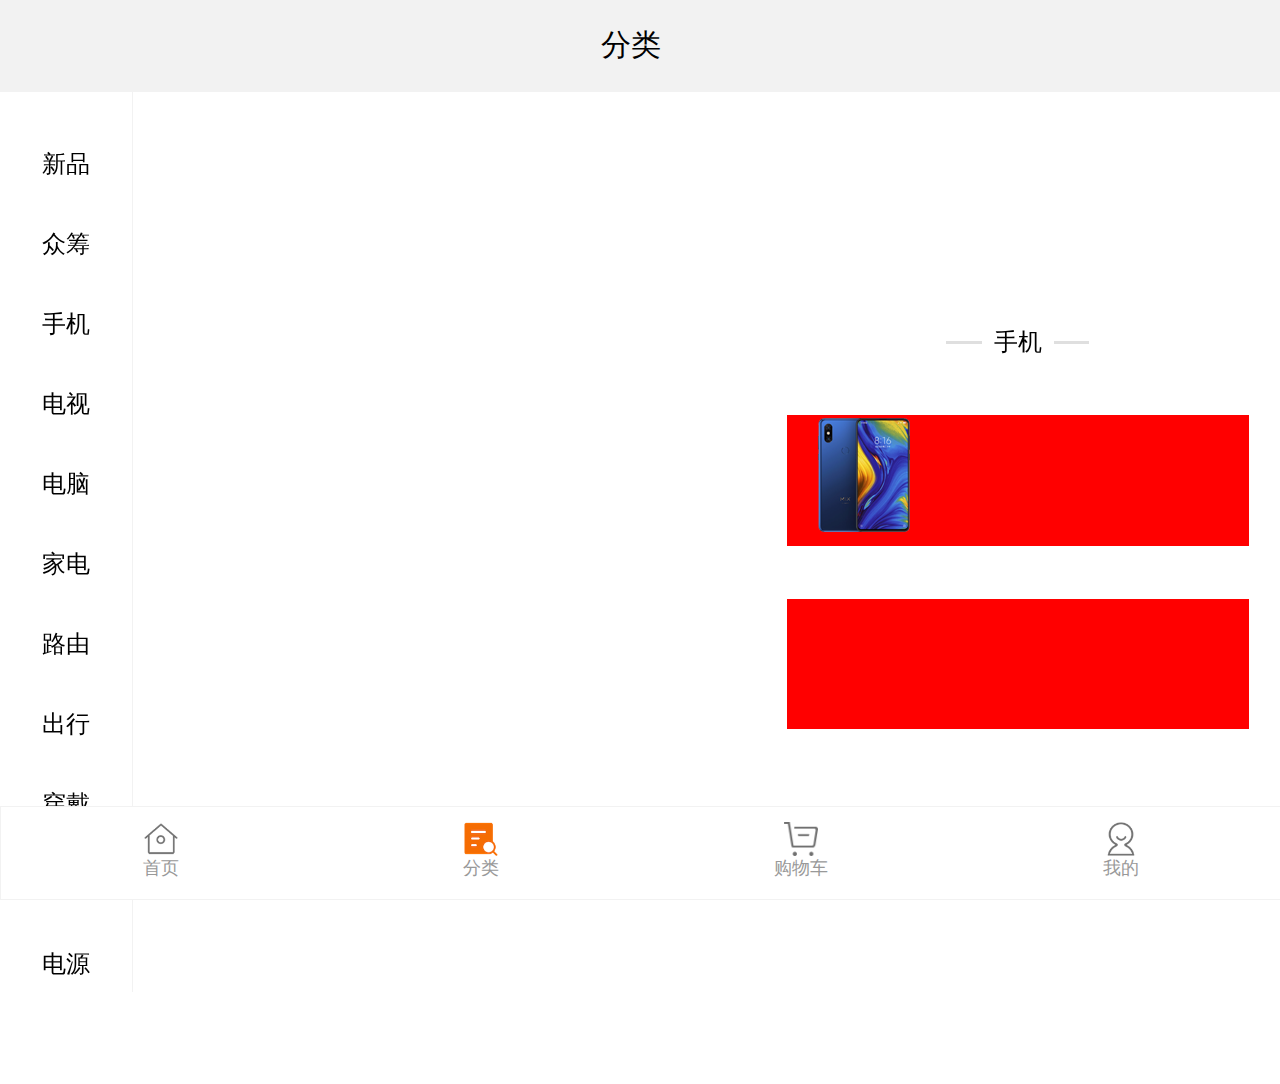
==== classification.html @ 658080e8 "111" ====
<!DOCTYPE html>
<html lang="zh">
<head>
	<meta charset="UTF-8">
	<meta name="viewport" content="width=device-width, initial-scale=1.0">
	<meta http-equiv="X-UA-Compatible" content="ie=edge">
	<link rel="stylesheet" href="css/foot.css">
	<link rel="stylesheet" href="css/base.css">
	<link rel="stylesheet" href="css/classifica.css">
	<script src="js/rem.js" type="text/javascript" charset="utf-8"></script>
	<title>小米</title>
</head>
<body>
	<div class="box">
		<!-- 头部 -->
		<header class="hd">
			<i class="iconfont i1">&#xe6bc;</i>
			<span>分类</span>
			<i class="iconfont i2">&#xe627;</i>
		</header>
		<!-- 头部结束 -->
		<!-- 中间 -->
		<main class="middle">
			<aside class="si">
				<div>新品</div>
				<div>众筹</div>
				<div>手机</div>
				<div>电视</div>
				<div>电脑</div>
				<div>家电</div>
				<div>路由</div>
				<div>出行</div>
				<div>穿戴</div>
				<div>智能</div>
				<div>电源</div>
				<div>健康</div>
				<div>灯具</div>
				<div>儿童</div>
			</aside>
			<aside class="si-rg">
				<div class="back"></div>
				<div class="phone">
					<div class="line"></div>
					<span>手机</span>
					<div class="line"></div>
				</div>
				<ul class="sml">
					<li>
						<img src="img/shouji1.png">
					</li>
					<li></li>
					<li></li>
					<li></li>
					<li></li>
					<li></li>
				</ul>
			</aside>
		</main>
		<!-- 中间结束 -->
		<!-- /* 尾部 */ -->
		<footer class="bd">
			<div class="hezi">
				<a href="index.html">
					<img src="img/shouye2.png" >
					<span>首页</span>
				</a>
			</div>
			<div class="hezi">
				<a href="">
					<img src="img/fenlei1.png" >
					<span>分类</span>
				</a>
			</div>
			<div class="hezi">
				<a href="">
					<img src="img/gouwuche2.png" >
					<span>购物车</span>
				</a>
			</div>
			<div class="hezi">
				<a href="person.html" class="it">
					<img src="img/geren2.png" >
					<span>我的</span>
				</a>
			</div>
		</footer>
		<!-- /* 尾部结束 */ -->
	</div>
</body>
</html>
---- css/foot.css ----
/* 结尾 */
.bd{
	width: 100%;
	height: 1.55rem;
	background: #FFFFFF;
	position: fixed;
	left: 0;
	bottom: 0;
	border: 1px solid #f2f2f2;
}
.bd .hezi{
	width: 25%;
	height: 100%;
    background: #fff;
	float: left;
	text-align: center;
	color: #999;
}
.bd .hezi a{
	margin-top: 0.25rem;
	font-size: 0.3rem;
	display: block;
	display: flex;
	flex-direction: column;
    justify-content: center;
	color: #999;
}
.bd .hezi a>img{
	width: 0.57rem;
	height: 0.57rem;
	align-self: center;
}
.bd :nth-child(1){
	color: #ff6700;
}
/* 结尾结束/ */
---- css/base.css ----
*{
	margin: 0;
	padding: 0;
}
ul,li{
	list-style: none;
}
a{
	text-decoration: none;
}
@font-face {
  font-family: 'iconfont';  /* project id 974149 */
  src: url('//at.alicdn.com/t/font_974149_saw0ke1eqej.eot');
  src: url('//at.alicdn.com/t/font_974149_saw0ke1eqej.eot?#iefix') format('embedded-opentype'),
  url('//at.alicdn.com/t/font_974149_saw0ke1eqej.woff') format('woff'),
  url('//at.alicdn.com/t/font_974149_saw0ke1eqej.ttf') format('truetype'),
  url('//at.alicdn.com/t/font_974149_saw0ke1eqej.svg#iconfont') format('svg');
}


.iconfont{
	font-family: "iconfont";
}
---- css/classifica.css ----
.box{
	max-width: 640px;
	height: 100vh;
	background: #fff;
	margin: 0 auto;
}
/* 头部 */
.hd{
	width: 100%;
	height: 1.55rem;
	position: fixed;
	left: 0;
	top: 0;
	display: flex;
	align-items: center;
	padding: 0 0.55rem;
	box-sizing: border-box;
	justify-content: space-between;
	background: #f2f2f2;
}
.hd .i1{
	width: 0.35rem;
	height: 0.65rem;
	font-size: 0.6rem;
	font-style: normal;
	
}
.hd>span{
	font-size: 0.5rem;
}
.hd .i2{
	font-size: 0.6rem;
    width: 0.66rem;
	font-style: normal;
}
/* 头部结束 */
/* 中间 */
.middle{
	width: 100%;
	height: 100%;
	padding: 1.55rem 0;
	margin: 0 auto;
	display: flex;
}
.si{
	width: 2.25rem;
	height: 100%;
	border-right: 1px solid #f2f2f2;
	overflow-y: auto;
	box-sizing: border-box;
	position: fixed;
	top: 1.55rem;
	left: 0;
}
.middle .si::-webkit-scrollbar{
	width: 0;
}
.si>div{
	width: 100%;
	height: 1.35rem;
	text-align: center;
	font-size: 0.4rem;
	box-sizing: border-box;
	padding-top: 0.95rem;
}
.si div:active{
	color: #ff6700;
	font-size: 0.5rem;
}
.si-rg{
	width: 8.85rem;
	height: 100%;
	overflow-y: auto;
	padding: 0 0.53rem;
	box-sizing: border-box;
	position: fixed;
	top: 1.55rem;
	right: 0;
}
.si-rg::-webkit-scrollbar{
	width: 0;
}
.si-rg .back{
	background: url(https://i8.mifile.cn/v1/a1/3b9051f0-9e78-3ea9-dc8a-aed54060d94c!500x200.webp)no-repeat center center/100% auto;
	width: 100%;
	height: 3rem;
}
.phone{
	width: 100%;
	height: 2.46rem;
	display: flex;
	align-items: center;
	justify-content: center;
}
.phone .line{
	width: 0.6rem;
	height: 0.05rem;
	background: #dfdfdf;
}
.phone>span{
	font-size: 0.4rem;
	margin: 0 0.2rem;
}
.sml{
	width: 100%;
	height: 5.3rem;
	display: flex;
	flex-wrap: wrap;
	align-content: space-between;
}
.sml li{
	width: 33.3333%;
	height: 2.2rem;
	background: red;
	display: flex;
	flex-direction: column;
	align-items: center;
}

/* 中间结束 */
/* 尾部 */
/* 尾部结束 */
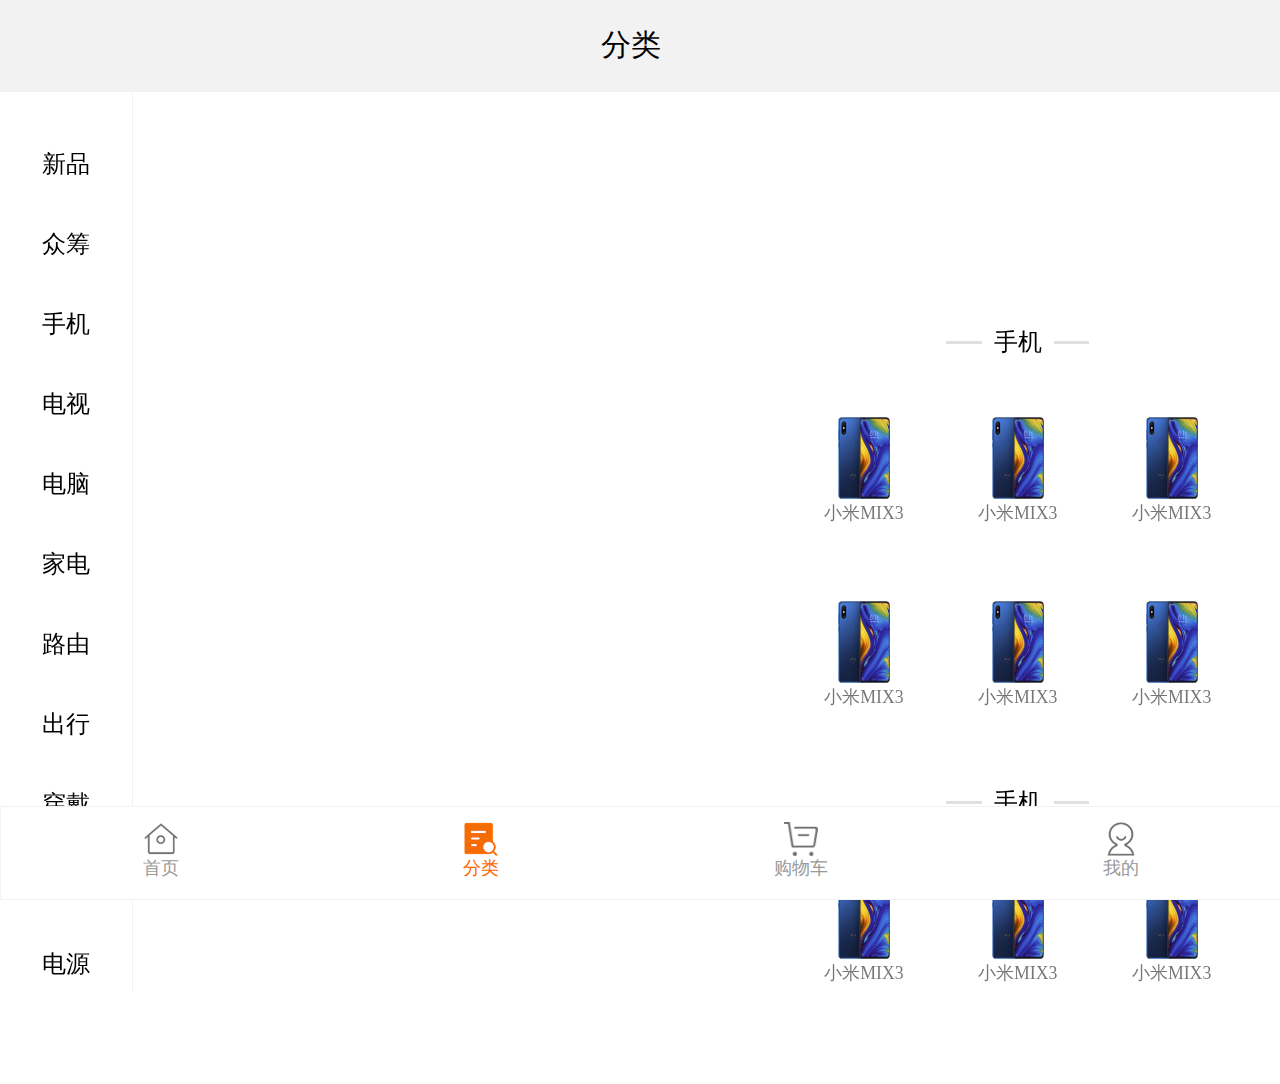
==== commit 30126291: "111" ====
--- a/classification.html
+++ b/classification.html
@@ -47,12 +47,59 @@
 				<ul class="sml">
 					<li>
 						<img src="img/shouji1.png">
+						<p>小米MIX3</p>
 					</li>
-					<li></li>
-					<li></li>
-					<li></li>
-					<li></li>
-					<li></li>
+					<li>
+						<img src="img/shouji1.png">
+						<p>小米MIX3</p>
+					</li>
+					<li>
+						<img src="img/shouji1.png">
+						<p>小米MIX3</p>
+					</li>
+					<li>
+						<img src="img/shouji1.png">
+						<p>小米MIX3</p>
+					</li>
+					<li>
+						<img src="img/shouji1.png">
+						<p>小米MIX3</p>
+					</li>
+					<li>
+						<img src="img/shouji1.png">
+						<p>小米MIX3</p>
+					</li>
+				</ul>
+				<div class="phone">
+					<div class="line"></div>
+					<span>手机</span>
+					<div class="line"></div>
+				</div>
+				<ul class="sml">
+					<li>
+						<img src="img/shouji1.png">
+						<p>小米MIX3</p>
+					</li>
+					<li>
+						<img src="img/shouji1.png">
+						<p>小米MIX3</p>
+					</li>
+					<li>
+						<img src="img/shouji1.png">
+						<p>小米MIX3</p>
+					</li>
+					<li>
+						<img src="img/shouji1.png">
+						<p>小米MIX3</p>
+					</li>
+					<li>
+						<img src="img/shouji1.png">
+						<p>小米MIX3</p>
+					</li>
+					<li>
+						<img src="img/shouji1.png">
+						<p>小米MIX3</p>
+					</li>
 				</ul>
 			</aside>
 		</main>
@@ -66,7 +113,7 @@
 				</a>
 			</div>
 			<div class="hezi">
-				<a href="">
+				<a href="" class="itt">
 					<img src="img/fenlei1.png" >
 					<span>分类</span>
 				</a>
--- a/css/classifica.css
+++ b/css/classifica.css
@@ -100,6 +100,7 @@
 .phone>span{
 	font-size: 0.4rem;
 	margin: 0 0.2rem;
+	font-weight: 400;
 }
 .sml{
 	width: 100%;
@@ -111,12 +112,19 @@
 .sml li{
 	width: 33.3333%;
 	height: 2.2rem;
-	background: red;
 	display: flex;
 	flex-direction: column;
 	align-items: center;
 }
-
+.sml li img{
+	width: 1.15rem;
+	height: 1.45rem;
+}
+.sml li p{
+	font-size: 0.3rem;
+	color: rgba(0,0,0,.54);
+}
 /* 中间结束 */
 /* 尾部 */
+.bd .hezi a.itt{color: #ff6700;}
 /* 尾部结束 */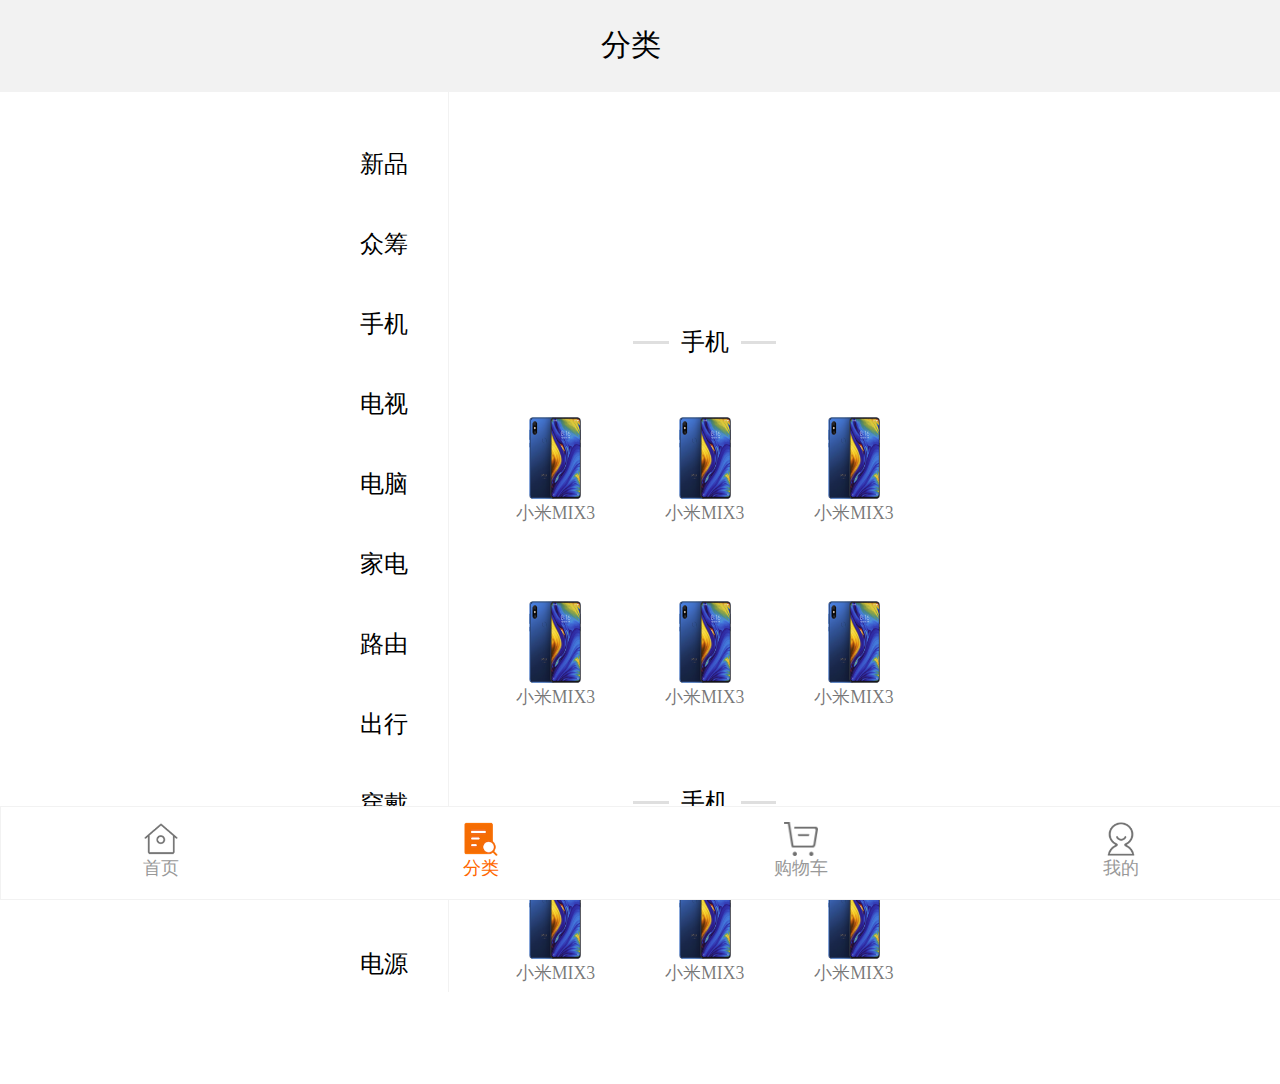
==== commit 7b0adc86: "111" ====
--- a/classification.html
+++ b/classification.html
@@ -119,7 +119,7 @@
 				</a>
 			</div>
 			<div class="hezi">
-				<a href="">
+				<a href="shopping cart.html">
 					<img src="img/gouwuche2.png" >
 					<span>购物车</span>
 				</a>
--- a/css/base.css
+++ b/css/base.css
@@ -10,11 +10,11 @@
 }
 @font-face {
   font-family: 'iconfont';  /* project id 974149 */
-  src: url('//at.alicdn.com/t/font_974149_saw0ke1eqej.eot');
-  src: url('//at.alicdn.com/t/font_974149_saw0ke1eqej.eot?#iefix') format('embedded-opentype'),
-  url('//at.alicdn.com/t/font_974149_saw0ke1eqej.woff') format('woff'),
-  url('//at.alicdn.com/t/font_974149_saw0ke1eqej.ttf') format('truetype'),
-  url('//at.alicdn.com/t/font_974149_saw0ke1eqej.svg#iconfont') format('svg');
+  src: url('//at.alicdn.com/t/font_974149_zbhnevqnay8.eot');
+  src: url('//at.alicdn.com/t/font_974149_zbhnevqnay8.eot?#iefix') format('embedded-opentype'),
+  url('//at.alicdn.com/t/font_974149_zbhnevqnay8.woff') format('woff'),
+  url('//at.alicdn.com/t/font_974149_zbhnevqnay8.ttf') format('truetype'),
+  url('//at.alicdn.com/t/font_974149_zbhnevqnay8.svg#iconfont') format('svg');
 }
 
 
--- a/css/classifica.css
+++ b/css/classifica.css
@@ -48,9 +48,6 @@
 	border-right: 1px solid #f2f2f2;
 	overflow-y: auto;
 	box-sizing: border-box;
-	position: fixed;
-	top: 1.55rem;
-	left: 0;
 }
 .middle .si::-webkit-scrollbar{
 	width: 0;
@@ -73,9 +70,6 @@
 	overflow-y: auto;
 	padding: 0 0.53rem;
 	box-sizing: border-box;
-	position: fixed;
-	top: 1.55rem;
-	right: 0;
 }
 .si-rg::-webkit-scrollbar{
 	width: 0;
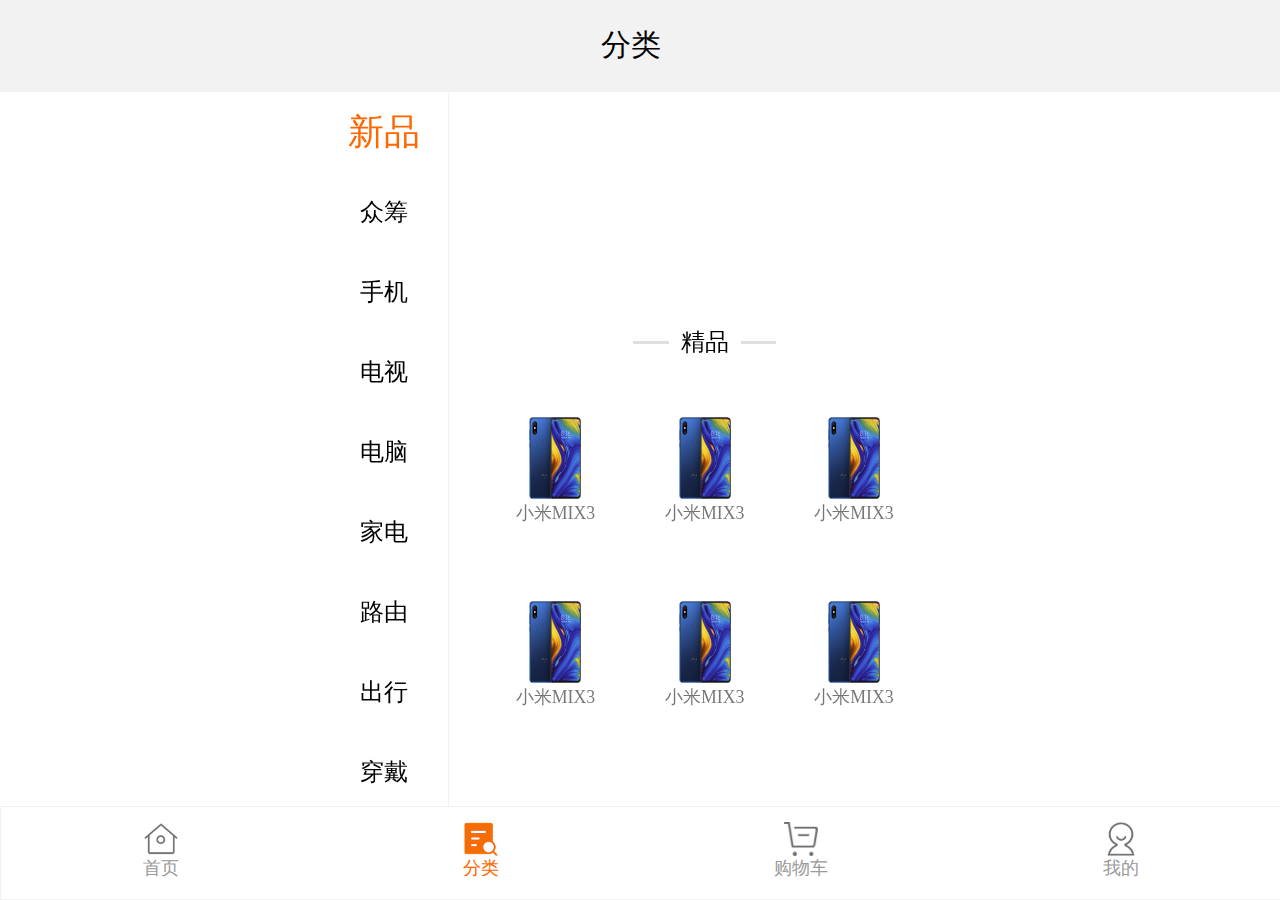
==== commit f2cb5002: "111" ====
--- a/classification.html
+++ b/classification.html
@@ -1,137 +1,761 @@
 <!DOCTYPE html>
 <html lang="zh">
-<head>
-	<meta charset="UTF-8">
-	<meta name="viewport" content="width=device-width, initial-scale=1.0">
-	<meta http-equiv="X-UA-Compatible" content="ie=edge">
-	<link rel="stylesheet" href="css/foot.css">
-	<link rel="stylesheet" href="css/base.css">
-	<link rel="stylesheet" href="css/classifica.css">
-	<script src="js/rem.js" type="text/javascript" charset="utf-8"></script>
-	<title>小米</title>
-</head>
-<body>
-	<div class="box">
-		<!-- 头部 -->
-		<header class="hd">
-			<i class="iconfont i1">&#xe6bc;</i>
-			<span>分类</span>
-			<i class="iconfont i2">&#xe627;</i>
-		</header>
-		<!-- 头部结束 -->
-		<!-- 中间 -->
-		<main class="middle">
-			<aside class="si">
-				<div>新品</div>
-				<div>众筹</div>
-				<div>手机</div>
-				<div>电视</div>
-				<div>电脑</div>
-				<div>家电</div>
-				<div>路由</div>
-				<div>出行</div>
-				<div>穿戴</div>
-				<div>智能</div>
-				<div>电源</div>
-				<div>健康</div>
-				<div>灯具</div>
-				<div>儿童</div>
-			</aside>
-			<aside class="si-rg">
-				<div class="back"></div>
-				<div class="phone">
-					<div class="line"></div>
-					<span>手机</span>
-					<div class="line"></div>
+	<head>
+		<meta charset="UTF-8">
+		<meta name="viewport" content="width=device-width, initial-scale=1.0">
+		<meta http-equiv="X-UA-Compatible" content="ie=edge">
+		<link rel="stylesheet" href="css/foot.css">
+		<link rel="stylesheet" href="css/base.css">
+		<link rel="stylesheet" href="css/classifica.css">
+		<script src="js/rem.js" type="text/javascript" charset="utf-8"></script>
+		<title>小米</title>
+	</head>
+	<body>
+		<div class="box">
+			<!-- 头部 -->
+			<header class="hd">
+				<i class="iconfont i1">&#xe6bc;</i>
+				<span>分类</span>
+				<i class="iconfont i2">&#xe627;</i>
+			</header>
+			<!-- 头部结束 -->
+			<!-- 中间 -->
+			<main class="middle">
+				<aside class="si">
+					<div class="active">新品</div>
+					<div>众筹</div>
+					<div>手机</div>
+					<div>电视</div>
+					<div>电脑</div>
+					<div>家电</div>
+					<div>路由</div>
+					<div>出行</div>
+					<div>穿戴</div>
+					<div>智能</div>
+					<div>电源</div>
+					<div>健康</div>
+					<div>灯具</div>
+					<div>儿童</div>
+					<div>插线板</div>
+					<div>音频</div>
+					<div>箱包</div>
+					<div>生活</div>
+					<div>配件</div>
+					<div>家装</div>
+				</aside>
+				<aside class="si-rg">
+					<div>
+						<div class="back"></div>
+						<div class="phone">
+							<div class="line"></div>
+							<span>精品</span>
+							<div class="line"></div>
+						</div>
+						<ul class="sml">
+							<li>
+								<img src="img/shouji1.png">
+								<p>小米MIX3</p>
+							</li>
+							<li>
+								<img src="img/shouji1.png">
+								<p>小米MIX3</p>
+							</li>
+							<li>
+								<img src="img/shouji1.png">
+								<p>小米MIX3</p>
+							</li>
+							<li>
+								<img src="img/shouji1.png">
+								<p>小米MIX3</p>
+							</li>
+							<li>
+								<img src="img/shouji1.png">
+								<p>小米MIX3</p>
+							</li>
+							<li>
+								<img src="img/shouji1.png">
+								<p>小米MIX3</p>
+							</li>
+						</ul>
+					</div>
+					<div>
+						<div class="back"></div>
+						<div class="phone">
+							<div class="line"></div>
+							<span>众筹</span>
+							<div class="line"></div>
+						</div>
+						<ul class="sml">
+							<li>
+								<img src="img/shouji1.png">
+								<p>小米MIX3</p>
+							</li>
+							<li>
+								<img src="img/shouji1.png">
+								<p>小米MIX3</p>
+							</li>
+							<li>
+								<img src="img/shouji1.png">
+								<p>小米MIX3</p>
+							</li>
+							<li>
+								<img src="img/shouji1.png">
+								<p>小米MIX3</p>
+							</li>
+							<li>
+								<img src="img/shouji1.png">
+								<p>小米MIX3</p>
+							</li>
+							<li>
+								<img src="img/shouji1.png">
+								<p>小米MIX3</p>
+							</li>
+						</ul>
+					</div>
+					<div>
+						<div class="back"></div>
+						<div class="phone">
+							<div class="line"></div>
+							<span>手机</span>
+							<div class="line"></div>
+						</div>
+						<ul class="sml">
+							<li>
+								<img src="img/shouji1.png">
+								<p>小米MIX3</p>
+							</li>
+							<li>
+								<img src="img/shouji1.png">
+								<p>小米MIX3</p>
+							</li>
+							<li>
+								<img src="img/shouji1.png">
+								<p>小米MIX3</p>
+							</li>
+							<li>
+								<img src="img/shouji1.png">
+								<p>小米MIX3</p>
+							</li>
+							<li>
+								<img src="img/shouji1.png">
+								<p>小米MIX3</p>
+							</li>
+							<li>
+								<img src="img/shouji1.png">
+								<p>小米MIX3</p>
+							</li>
+						</ul>
+					</div>
+					<div>
+						<div class="back"></div>
+						<div class="phone">
+							<div class="line"></div>
+							<span>电视</span>
+							<div class="line"></div>
+						</div>
+						<ul class="sml">
+							<li>
+								<img src="img/shouji1.png">
+								<p>小米MIX3</p>
+							</li>
+							<li>
+								<img src="img/shouji1.png">
+								<p>小米MIX3</p>
+							</li>
+							<li>
+								<img src="img/shouji1.png">
+								<p>小米MIX3</p>
+							</li>
+							<li>
+								<img src="img/shouji1.png">
+								<p>小米MIX3</p>
+							</li>
+							<li>
+								<img src="img/shouji1.png">
+								<p>小米MIX3</p>
+							</li>
+							<li>
+								<img src="img/shouji1.png">
+								<p>小米MIX3</p>
+							</li>
+						</ul>
+					</div>
+					<div>
+						<div class="back"></div>
+						<div class="phone">
+							<div class="line"></div>
+							<span>电脑</span>
+							<div class="line"></div>
+						</div>
+						<ul class="sml">
+							<li>
+								<img src="img/shouji1.png">
+								<p>小米MIX3</p>
+							</li>
+							<li>
+								<img src="img/shouji1.png">
+								<p>小米MIX3</p>
+							</li>
+							<li>
+								<img src="img/shouji1.png">
+								<p>小米MIX3</p>
+							</li>
+							<li>
+								<img src="img/shouji1.png">
+								<p>小米MIX3</p>
+							</li>
+							<li>
+								<img src="img/shouji1.png">
+								<p>小米MIX3</p>
+							</li>
+							<li>
+								<img src="img/shouji1.png">
+								<p>小米MIX3</p>
+							</li>
+						</ul>
+					</div>
+					<div>
+						<div class="back"></div>
+						<div class="phone">
+							<div class="line"></div>
+							<span>家电</span>
+							<div class="line"></div>
+						</div>
+						<ul class="sml">
+							<li>
+								<img src="img/shouji1.png">
+								<p>小米MIX3</p>
+							</li>
+							<li>
+								<img src="img/shouji1.png">
+								<p>小米MIX3</p>
+							</li>
+							<li>
+								<img src="img/shouji1.png">
+								<p>小米MIX3</p>
+							</li>
+							<li>
+								<img src="img/shouji1.png">
+								<p>小米MIX3</p>
+							</li>
+							<li>
+								<img src="img/shouji1.png">
+								<p>小米MIX3</p>
+							</li>
+							<li>
+								<img src="img/shouji1.png">
+								<p>小米MIX3</p>
+							</li>
+						</ul>
+					</div>
+					<div>
+						<div class="back"></div>
+						<div class="phone">
+							<div class="line"></div>
+							<span>路由</span>
+							<div class="line"></div>
+						</div>
+						<ul class="sml">
+							<li>
+								<img src="img/shouji1.png">
+								<p>小米MIX3</p>
+							</li>
+							<li>
+								<img src="img/shouji1.png">
+								<p>小米MIX3</p>
+							</li>
+							<li>
+								<img src="img/shouji1.png">
+								<p>小米MIX3</p>
+							</li>
+							<li>
+								<img src="img/shouji1.png">
+								<p>小米MIX3</p>
+							</li>
+							<li>
+								<img src="img/shouji1.png">
+								<p>小米MIX3</p>
+							</li>
+							<li>
+								<img src="img/shouji1.png">
+								<p>小米MIX3</p>
+							</li>
+						</ul>
+					</div>
+					<div>
+						<div class="back"></div>
+						<div class="phone">
+							<div class="line"></div>
+							<span>出行</span>
+							<div class="line"></div>
+						</div>
+						<ul class="sml">
+							<li>
+								<img src="img/shouji1.png">
+								<p>小米MIX3</p>
+							</li>
+							<li>
+								<img src="img/shouji1.png">
+								<p>小米MIX3</p>
+							</li>
+							<li>
+								<img src="img/shouji1.png">
+								<p>小米MIX3</p>
+							</li>
+							<li>
+								<img src="img/shouji1.png">
+								<p>小米MIX3</p>
+							</li>
+							<li>
+								<img src="img/shouji1.png">
+								<p>小米MIX3</p>
+							</li>
+							<li>
+								<img src="img/shouji1.png">
+								<p>小米MIX3</p>
+							</li>
+						</ul>
+					</div>
+					<div>
+						<div class="back"></div>
+						<div class="phone">
+							<div class="line"></div>
+							<span>穿戴</span>
+							<div class="line"></div>
+						</div>
+						<ul class="sml">
+							<li>
+								<img src="img/shouji1.png">
+								<p>小米MIX3</p>
+							</li>
+							<li>
+								<img src="img/shouji1.png">
+								<p>小米MIX3</p>
+							</li>
+							<li>
+								<img src="img/shouji1.png">
+								<p>小米MIX3</p>
+							</li>
+							<li>
+								<img src="img/shouji1.png">
+								<p>小米MIX3</p>
+							</li>
+							<li>
+								<img src="img/shouji1.png">
+								<p>小米MIX3</p>
+							</li>
+							<li>
+								<img src="img/shouji1.png">
+								<p>小米MIX3</p>
+							</li>
+						</ul>
+					</div>
+					<div>
+						<div class="back"></div>
+						<div class="phone">
+							<div class="line"></div>
+							<span>智能</span>
+							<div class="line"></div>
+						</div>
+						<ul class="sml">
+							<li>
+								<img src="img/shouji1.png">
+								<p>小米MIX3</p>
+							</li>
+							<li>
+								<img src="img/shouji1.png">
+								<p>小米MIX3</p>
+							</li>
+							<li>
+								<img src="img/shouji1.png">
+								<p>小米MIX3</p>
+							</li>
+							<li>
+								<img src="img/shouji1.png">
+								<p>小米MIX3</p>
+							</li>
+							<li>
+								<img src="img/shouji1.png">
+								<p>小米MIX3</p>
+							</li>
+							<li>
+								<img src="img/shouji1.png">
+								<p>小米MIX3</p>
+							</li>
+						</ul>
+					</div>
+					<div>
+						<div class="back"></div>
+						<div class="phone">
+							<div class="line"></div>
+							<span>电源</span>
+							<div class="line"></div>
+						</div>
+						<ul class="sml">
+							<li>
+								<img src="img/shouji1.png">
+								<p>小米MIX3</p>
+							</li>
+							<li>
+								<img src="img/shouji1.png">
+								<p>小米MIX3</p>
+							</li>
+							<li>
+								<img src="img/shouji1.png">
+								<p>小米MIX3</p>
+							</li>
+							<li>
+								<img src="img/shouji1.png">
+								<p>小米MIX3</p>
+							</li>
+							<li>
+								<img src="img/shouji1.png">
+								<p>小米MIX3</p>
+							</li>
+							<li>
+								<img src="img/shouji1.png">
+								<p>小米MIX3</p>
+							</li>
+						</ul>
+					</div>
+					<div>
+						<div class="back"></div>
+						<div class="phone">
+							<div class="line"></div>
+							<span>健康</span>
+							<div class="line"></div>
+						</div>
+						<ul class="sml">
+							<li>
+								<img src="img/shouji1.png">
+								<p>小米MIX3</p>
+							</li>
+							<li>
+								<img src="img/shouji1.png">
+								<p>小米MIX3</p>
+							</li>
+							<li>
+								<img src="img/shouji1.png">
+								<p>小米MIX3</p>
+							</li>
+							<li>
+								<img src="img/shouji1.png">
+								<p>小米MIX3</p>
+							</li>
+							<li>
+								<img src="img/shouji1.png">
+								<p>小米MIX3</p>
+							</li>
+							<li>
+								<img src="img/shouji1.png">
+								<p>小米MIX3</p>
+							</li>
+						</ul>
+					</div>
+					<div>
+						<div class="back"></div>
+						<div class="phone">
+							<div class="line"></div>
+							<span>灯具</span>
+							<div class="line"></div>
+						</div>
+						<ul class="sml">
+							<li>
+								<img src="img/shouji1.png">
+								<p>小米MIX3</p>
+							</li>
+							<li>
+								<img src="img/shouji1.png">
+								<p>小米MIX3</p>
+							</li>
+							<li>
+								<img src="img/shouji1.png">
+								<p>小米MIX3</p>
+							</li>
+							<li>
+								<img src="img/shouji1.png">
+								<p>小米MIX3</p>
+							</li>
+							<li>
+								<img src="img/shouji1.png">
+								<p>小米MIX3</p>
+							</li>
+							<li>
+								<img src="img/shouji1.png">
+								<p>小米MIX3</p>
+							</li>
+						</ul>
+					</div>
+					<div>
+						<div class="back"></div>
+						<div class="phone">
+							<div class="line"></div>
+							<span>儿童</span>
+							<div class="line"></div>
+						</div>
+						<ul class="sml">
+							<li>
+								<img src="img/shouji1.png">
+								<p>小米MIX3</p>
+							</li>
+							<li>
+								<img src="img/shouji1.png">
+								<p>小米MIX3</p>
+							</li>
+							<li>
+								<img src="img/shouji1.png">
+								<p>小米MIX3</p>
+							</li>
+							<li>
+								<img src="img/shouji1.png">
+								<p>小米MIX3</p>
+							</li>
+							<li>
+								<img src="img/shouji1.png">
+								<p>小米MIX3</p>
+							</li>
+							<li>
+								<img src="img/shouji1.png">
+								<p>小米MIX3</p>
+							</li>
+						</ul>
+					</div>
+					<div>
+						<div class="back"></div>
+						<div class="phone">
+							<div class="line"></div>
+							<span>插线板</span>
+							<div class="line"></div>
+						</div>
+						<ul class="sml">
+							<li>
+								<img src="img/shouji1.png">
+								<p>小米MIX3</p>
+							</li>
+							<li>
+								<img src="img/shouji1.png">
+								<p>小米MIX3</p>
+							</li>
+							<li>
+								<img src="img/shouji1.png">
+								<p>小米MIX3</p>
+							</li>
+							<li>
+								<img src="img/shouji1.png">
+								<p>小米MIX3</p>
+							</li>
+							<li>
+								<img src="img/shouji1.png">
+								<p>小米MIX3</p>
+							</li>
+							<li>
+								<img src="img/shouji1.png">
+								<p>小米MIX3</p>
+							</li>
+						</ul>
+					</div>
+					<div>
+						<div class="back"></div>
+						<div class="phone">
+							<div class="line"></div>
+							<span>音频</span>
+							<div class="line"></div>
+						</div>
+						<ul class="sml">
+							<li>
+								<img src="img/shouji1.png">
+								<p>小米MIX3</p>
+							</li>
+							<li>
+								<img src="img/shouji1.png">
+								<p>小米MIX3</p>
+							</li>
+							<li>
+								<img src="img/shouji1.png">
+								<p>小米MIX3</p>
+							</li>
+							<li>
+								<img src="img/shouji1.png">
+								<p>小米MIX3</p>
+							</li>
+							<li>
+								<img src="img/shouji1.png">
+								<p>小米MIX3</p>
+							</li>
+							<li>
+								<img src="img/shouji1.png">
+								<p>小米MIX3</p>
+							</li>
+						</ul>
+					</div>
+					<div>
+						<div class="back"></div>
+						<div class="phone">
+							<div class="line"></div>
+							<span>箱包</span>
+							<div class="line"></div>
+						</div>
+						<ul class="sml">
+							<li>
+								<img src="img/shouji1.png">
+								<p>小米MIX3</p>
+							</li>
+							<li>
+								<img src="img/shouji1.png">
+								<p>小米MIX3</p>
+							</li>
+							<li>
+								<img src="img/shouji1.png">
+								<p>小米MIX3</p>
+							</li>
+							<li>
+								<img src="img/shouji1.png">
+								<p>小米MIX3</p>
+							</li>
+							<li>
+								<img src="img/shouji1.png">
+								<p>小米MIX3</p>
+							</li>
+							<li>
+								<img src="img/shouji1.png">
+								<p>小米MIX3</p>
+							</li>
+						</ul>
+					</div>
+					<div>
+						<div class="back"></div>
+						<div class="phone">
+							<div class="line"></div>
+							<span>生活</span>
+							<div class="line"></div>
+						</div>
+						<ul class="sml">
+							<li>
+								<img src="img/shouji1.png">
+								<p>小米MIX3</p>
+							</li>
+							<li>
+								<img src="img/shouji1.png">
+								<p>小米MIX3</p>
+							</li>
+							<li>
+								<img src="img/shouji1.png">
+								<p>小米MIX3</p>
+							</li>
+							<li>
+								<img src="img/shouji1.png">
+								<p>小米MIX3</p>
+							</li>
+							<li>
+								<img src="img/shouji1.png">
+								<p>小米MIX3</p>
+							</li>
+							<li>
+								<img src="img/shouji1.png">
+								<p>小米MIX3</p>
+							</li>
+						</ul>
+					</div>
+					<div>
+						<div class="back"></div>
+						<div class="phone">
+							<div class="line"></div>
+							<span>配件</span>
+							<div class="line"></div>
+						</div>
+						<ul class="sml">
+							<li>
+								<img src="img/shouji1.png">
+								<p>小米MIX3</p>
+							</li>
+							<li>
+								<img src="img/shouji1.png">
+								<p>小米MIX3</p>
+							</li>
+							<li>
+								<img src="img/shouji1.png">
+								<p>小米MIX3</p>
+							</li>
+							<li>
+								<img src="img/shouji1.png">
+								<p>小米MIX3</p>
+							</li>
+							<li>
+								<img src="img/shouji1.png">
+								<p>小米MIX3</p>
+							</li>
+							<li>
+								<img src="img/shouji1.png">
+								<p>小米MIX3</p>
+							</li>
+						</ul>
+					</div>
+					<div>
+						<div class="back"></div>
+						<div class="phone">
+							<div class="line"></div>
+							<span>家装</span>
+							<div class="line"></div>
+						</div>
+						<ul class="sml">
+							<li>
+								<img src="img/shouji1.png">
+								<p>小米MIX3</p>
+							</li>
+							<li>
+								<img src="img/shouji1.png">
+								<p>小米MIX3</p>
+							</li>
+							<li>
+								<img src="img/shouji1.png">
+								<p>小米MIX3</p>
+							</li>
+							<li>
+								<img src="img/shouji1.png">
+								<p>小米MIX3</p>
+							</li>
+							<li>
+								<img src="img/shouji1.png">
+								<p>小米MIX3</p>
+							</li>
+							<li>
+								<img src="img/shouji1.png">
+								<p>小米MIX3</p>
+							</li>
+						</ul>
+					</div>
+				</aside>
+			</main>
+			<!-- 中间结束 -->
+			<!-- /* 尾部 */ -->
+			<footer class="bd">
+				<div class="hezi">
+					<a href="index.html">
+						<img src="img/shouye2.png">
+						<span>首页</span>
+					</a>
 				</div>
-				<ul class="sml">
-					<li>
-						<img src="img/shouji1.png">
-						<p>小米MIX3</p>
-					</li>
-					<li>
-						<img src="img/shouji1.png">
-						<p>小米MIX3</p>
-					</li>
-					<li>
-						<img src="img/shouji1.png">
-						<p>小米MIX3</p>
-					</li>
-					<li>
-						<img src="img/shouji1.png">
-						<p>小米MIX3</p>
-					</li>
-					<li>
-						<img src="img/shouji1.png">
-						<p>小米MIX3</p>
-					</li>
-					<li>
-						<img src="img/shouji1.png">
-						<p>小米MIX3</p>
-					</li>
-				</ul>
-				<div class="phone">
-					<div class="line"></div>
-					<span>手机</span>
-					<div class="line"></div>
+				<div class="hezi">
+					<a href="" class="itt">
+						<img src="img/fenlei1.png">
+						<span>分类</span>
+					</a>
 				</div>
-				<ul class="sml">
-					<li>
-						<img src="img/shouji1.png">
-						<p>小米MIX3</p>
-					</li>
-					<li>
-						<img src="img/shouji1.png">
-						<p>小米MIX3</p>
-					</li>
-					<li>
-						<img src="img/shouji1.png">
-						<p>小米MIX3</p>
-					</li>
-					<li>
-						<img src="img/shouji1.png">
-						<p>小米MIX3</p>
-					</li>
-					<li>
-						<img src="img/shouji1.png">
-						<p>小米MIX3</p>
-					</li>
-					<li>
-						<img src="img/shouji1.png">
-						<p>小米MIX3</p>
-					</li>
-				</ul>
-			</aside>
-		</main>
-		<!-- 中间结束 -->
-		<!-- /* 尾部 */ -->
-		<footer class="bd">
-			<div class="hezi">
-				<a href="index.html">
-					<img src="img/shouye2.png" >
-					<span>首页</span>
-				</a>
-			</div>
-			<div class="hezi">
-				<a href="" class="itt">
-					<img src="img/fenlei1.png" >
-					<span>分类</span>
-				</a>
-			</div>
-			<div class="hezi">
-				<a href="shopping cart.html">
-					<img src="img/gouwuche2.png" >
-					<span>购物车</span>
-				</a>
-			</div>
-			<div class="hezi">
-				<a href="person.html" class="it">
-					<img src="img/geren2.png" >
-					<span>我的</span>
-				</a>
-			</div>
-		</footer>
-		<!-- /* 尾部结束 */ -->
-	</div>
-</body>
+				<div class="hezi">
+					<a href="shopping cart.html">
+						<img src="img/gouwuche2.png">
+						<span>购物车</span>
+					</a>
+				</div>
+				<div class="hezi">
+					<a href="person.html" class="it">
+						<img src="img/geren2.png">
+						<span>我的</span>
+					</a>
+				</div>
+			</footer>
+			<!-- /* 尾部结束 */ -->
+		</div>
+	</body>
+	<script src="js/jsfenlei.js" type="text/javascript" charset="utf-8"></script>
 </html>
--- a/css/base.css
+++ b/css/base.css
@@ -10,14 +10,12 @@
 }
 @font-face {
   font-family: 'iconfont';  /* project id 974149 */
-  src: url('//at.alicdn.com/t/font_974149_zbhnevqnay8.eot');
-  src: url('//at.alicdn.com/t/font_974149_zbhnevqnay8.eot?#iefix') format('embedded-opentype'),
-  url('//at.alicdn.com/t/font_974149_zbhnevqnay8.woff') format('woff'),
-  url('//at.alicdn.com/t/font_974149_zbhnevqnay8.ttf') format('truetype'),
-  url('//at.alicdn.com/t/font_974149_zbhnevqnay8.svg#iconfont') format('svg');
+  src: url('//at.alicdn.com/t/font_974149_l0zhduzwfo.eot');
+  src: url('//at.alicdn.com/t/font_974149_l0zhduzwfo.eot?#iefix') format('embedded-opentype'),
+  url('//at.alicdn.com/t/font_974149_l0zhduzwfo.woff') format('woff'),
+  url('//at.alicdn.com/t/font_974149_l0zhduzwfo.ttf') format('truetype'),
+  url('//at.alicdn.com/t/font_974149_l0zhduzwfo.svg#iconfont') format('svg');
 }
-
-
 .iconfont{
 	font-family: "iconfont";
 }--- a/css/classifica.css
+++ b/css/classifica.css
@@ -37,10 +37,11 @@
 /* 中间 */
 .middle{
 	width: 100%;
-	height: 100%;
+	height: 100vh;
 	padding: 1.55rem 0;
 	margin: 0 auto;
 	display: flex;
+	box-sizing: border-box;
 }
 .si{
 	width: 2.25rem;
@@ -48,6 +49,11 @@
 	border-right: 1px solid #f2f2f2;
 	overflow-y: auto;
 	box-sizing: border-box;
+	position: relative;
+}
+.si .active{
+	color: #ff6700;
+	font-size: 0.6rem !important;
 }
 .middle .si::-webkit-scrollbar{
 	width: 0;
@@ -57,12 +63,7 @@
 	height: 1.35rem;
 	text-align: center;
 	font-size: 0.4rem;
-	box-sizing: border-box;
-	padding-top: 0.95rem;
-}
-.si div:active{
-	color: #ff6700;
-	font-size: 0.5rem;
+	line-height: 1.35rem;
 }
 .si-rg{
 	width: 8.85rem;
@@ -70,6 +71,7 @@
 	overflow-y: auto;
 	padding: 0 0.53rem;
 	box-sizing: border-box;
+	position: relative;
 }
 .si-rg::-webkit-scrollbar{
 	width: 0;
